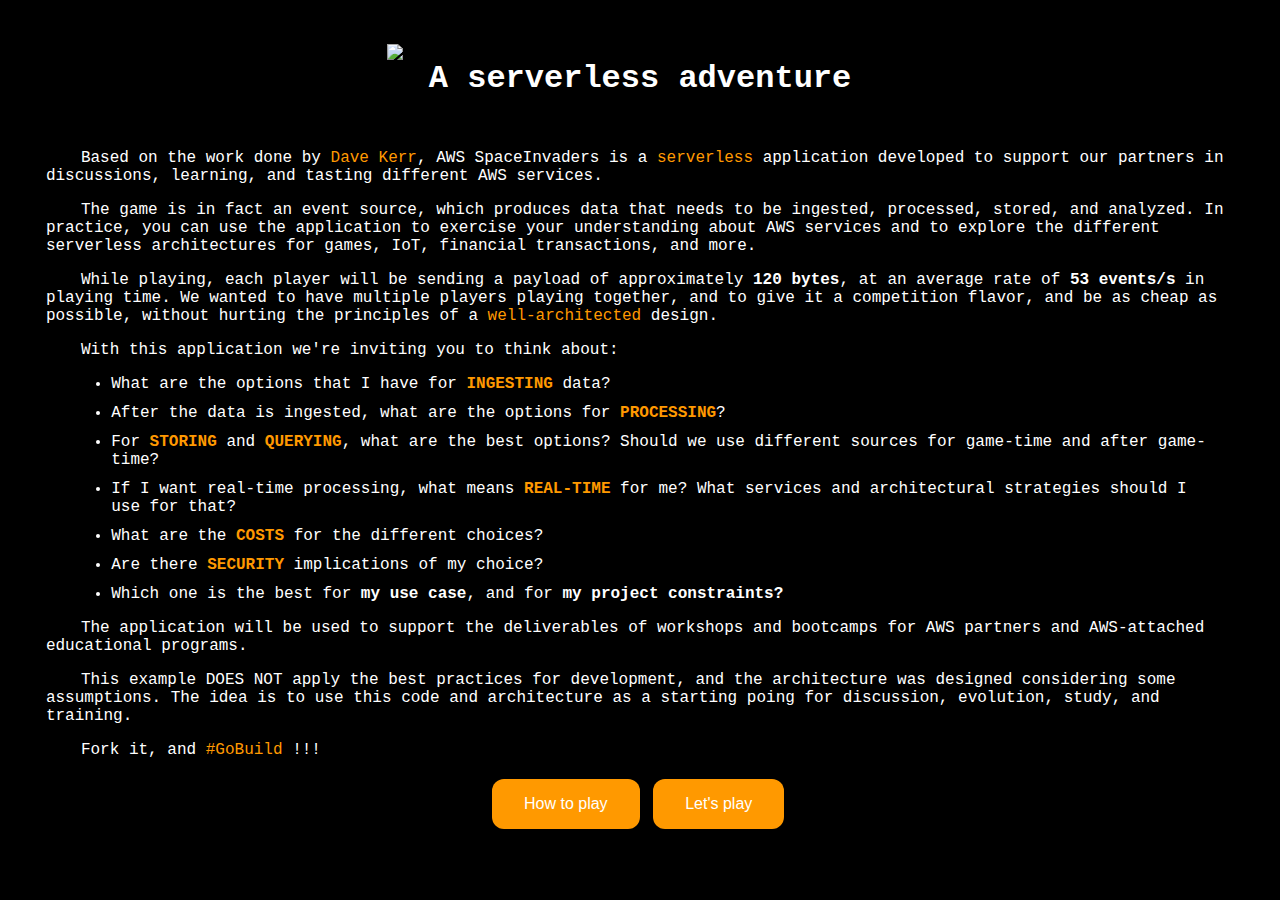
==== index.html @ a00ed895 "removing the PDFs" ====
<!DOCTYPE html>
<html>
  <head>
    <meta http-equiv="content-type" content="text/html; charset=utf-8">
    <link rel="icon" type="image/png" href="./images/favicon.ico">
    <meta content="utf-8" http-equiv="encoding">
    <link rel="stylesheet" type="text/css" href="./resources/css/infopages.css">
    <title>AWS Space Invaders</title>
  </head>
  <body> <br>
    <br>
    <img src="./images/spaceinvaderslogo.png" align="middle">
    <h1>A serverless adventure</h1>
    <br>
    <br>
    <p>Based on the work done by <a href="https://github.com/dwmkerr/spaceinvaders">Dave
        Kerr</a>, AWS SpaceInvaders is a <a href="https://aws.amazon.com/serverless/">serverless</a>
      application developed to support our partners in discussions, learning,
      and tasting different AWS services.</p>
    <p>The game is in fact an event source, which produces data that needs to be
      ingested, processed, stored, and analyzed. In practice, you can use the
      application to exercise your understanding about AWS services and to
      explore the different serverless architectures for games, IoT, financial
      transactions, and more.</p>
    <p>While playing, each player will be sending a payload of approximately <b>120
        bytes</b>, at an average rate of <b>53 events/s</b> in playing time. We
      wanted to have multiple players playing together, and to give it a
      competition flavor, and be as cheap as possible, without hurting the
      principles of a <a href="https://aws.amazon.com/architecture/well-architected/">well-architected</a>
      design.</p>
    <p>With this application we're inviting you to think about:</p>
    <ul>
      <li>What are the options that I have for <span class="boldText">INGESTING</span>
        data?</li>
      <li>After the data is ingested, what are the options for <span class="boldText">PROCESSING</span>?</li>
      <li>For <span class="boldText">STORING</span> and <span class="boldText">QUERYING</span>,
        what are the best options? Should we use different sources for game-time
        and after game-time?</li>
      <li>If I want real-time processing, what means <span class="boldText">REAL-TIME</span>
        for me? What services and architectural strategies should I use for
        that?</li>
      <li>What are the <span class="boldText">COSTS</span> for the different
        choices?</li>
      <li>Are there <span class="boldText">SECURITY</span> implications of my
        choice?</li>
      <li>Which one is the best for <b>my use case</b>, and for <b>my project
          constraints?</b></li>
    </ul>
    <p>The application will be used to support the deliverables of workshops and
      bootcamps for AWS partners and AWS-attached educational programs.</p>
    <p>This example DOES NOT apply the best practices for development, and the
      architecture was designed considering some assumptions. The idea is to use
      this code and architecture as a starting poing for discussion, evolution,
      study, and training.</p>
    <p>Fork it, and <a href="https://aws.amazon.com/buildon/">#GoBuild</a> !!!</p>
    <div class="btnGroup"> <input class="button" value="How to play" onclick="window.location='./pages/howtoplay.html'"
type="button">
      <input class="button" value="Let's play" onclick="window.location='./game/index.html'"
type="button">
    </div>
  </body>
</html>
---- resources/css/infopages.css ----
body {
    font-family: "Courier New";
    background-color: black;
    color: white;
}

img {
    display: block;
    max-width: 40%;
    max-height: 40%;
    margin-left: auto;
    margin-right: auto;
}

p {
    margin-left: 3%;
    margin-right: 3%;
    text-indent: 35px;
}

ul {
    margin-left: 5%;
    margin-right: 5%
}

ol {
    margin-left: 5%;
    margin-right: 5%;
}

li {
    margin-bottom: 1%;
}

h1 {
    margin: 0%;
    text-align: center;
}

h2 {
    margin: 2%;
    text-align: center
}

h3 {
    margin: 1%;
    text-align: center
}

.boldText {
    color: #FF9900;
    font-weight: bold;
}

a:link {
    text-decoration: none;
    color: #FF9900;
}

a:visited {
    text-decoration: none;
    color: #FF9900;
}

a:hover {
    text-decoration: none;
    color: #ff5555
}

.btnGroup {
    width: 300px;
    align-content: center;
    margin: auto;
}

.btnGroup input {
    background-color: #FF9900;
    /* Green */
    border: none;
    color: white;
    padding: 16px 32px;
    text-align: center;
    text-decoration: none;
    display: inline-block;
    font-size: 16px;
    margin: 4px 2px;
    -webkit-transition-duration: 0.4s;
    /* Safari */
    transition-duration: 0.4s;
    cursor: pointer;
    border-radius: 12px;
    text-align: center;
}

.btnGroup input:hover {
    background-color: #ff5555;
    color: white;
}
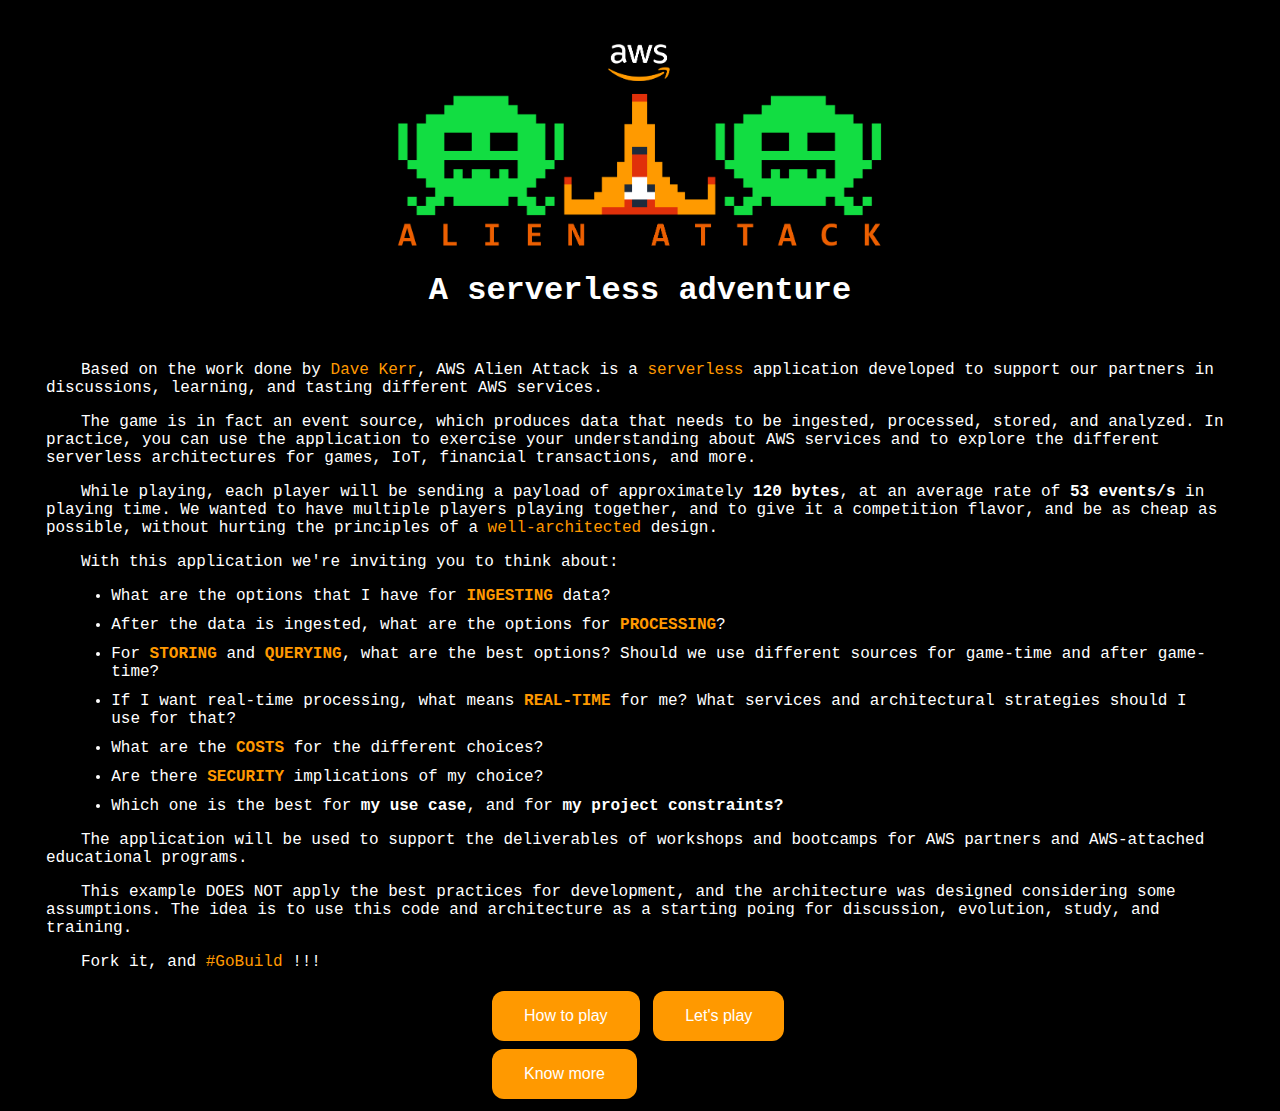
==== commit c9e62c18: "Converting resources to AlienAttack" ====
--- a/index.html
+++ b/index.html
@@ -1,62 +1,48 @@
 <!DOCTYPE html>
 <html>
-  <head>
-    <meta http-equiv="content-type" content="text/html; charset=utf-8">
+<head>
     <link rel="icon" type="image/png" href="./images/favicon.ico">
+    <meta content="text/html;charset=utf-8" http-equiv="Content-Type">
     <meta content="utf-8" http-equiv="encoding">
     <link rel="stylesheet" type="text/css" href="./resources/css/infopages.css">
-    <title>AWS Space Invaders</title>
-  </head>
-  <body> <br>
-    <br>
-    <img src="./images/spaceinvaderslogo.png" align="middle">
+    <title>AWS Alien Attack</title>
+</head>
+
+<body>
+    <br><br>
+    <img src="./images/awsalienattack.png" align="middle"></img>
     <h1>A serverless adventure</h1>
     <br>
     <br>
-    <p>Based on the work done by <a href="https://github.com/dwmkerr/spaceinvaders">Dave
-        Kerr</a>, AWS SpaceInvaders is a <a href="https://aws.amazon.com/serverless/">serverless</a>
-      application developed to support our partners in discussions, learning,
-      and tasting different AWS services.</p>
-    <p>The game is in fact an event source, which produces data that needs to be
-      ingested, processed, stored, and analyzed. In practice, you can use the
-      application to exercise your understanding about AWS services and to
-      explore the different serverless architectures for games, IoT, financial
-      transactions, and more.</p>
-    <p>While playing, each player will be sending a payload of approximately <b>120
-        bytes</b>, at an average rate of <b>53 events/s</b> in playing time. We
-      wanted to have multiple players playing together, and to give it a
-      competition flavor, and be as cheap as possible, without hurting the
-      principles of a <a href="https://aws.amazon.com/architecture/well-architected/">well-architected</a>
-      design.</p>
+    <p>Based on the work done by <a href="https://github.com/dwmkerr/spaceinvaders">Dave Kerr</a>, AWS Alien Attack is a <a href="https://aws.amazon.com/serverless/">serverless</a> application developed to support our partners in discussions, learning, and tasting
+        different
+        AWS services.</p>
+    <p>The game is in fact an event source, which produces data that needs to be ingested, processed, stored, and
+        analyzed. In practice, you can use the application to exercise your understanding about AWS services and to
+        explore the different serverless architectures for games, IoT, financial transactions, and more.</p>
+    <p>While playing, each player will be sending a payload of approximately <b>120 bytes</b>, at an average rate of
+        <b>53 events/s</b> in playing time. We wanted to have multiple players playing together, and to give it a
+        competition flavor, and be as cheap as possible, without hurting the principles of a <a href="https://aws.amazon.com/architecture/well-architected/">well-architected</a>
+        design.</p>
     <p>With this application we're inviting you to think about:</p>
     <ul>
-      <li>What are the options that I have for <span class="boldText">INGESTING</span>
-        data?</li>
-      <li>After the data is ingested, what are the options for <span class="boldText">PROCESSING</span>?</li>
-      <li>For <span class="boldText">STORING</span> and <span class="boldText">QUERYING</span>,
-        what are the best options? Should we use different sources for game-time
-        and after game-time?</li>
-      <li>If I want real-time processing, what means <span class="boldText">REAL-TIME</span>
-        for me? What services and architectural strategies should I use for
-        that?</li>
-      <li>What are the <span class="boldText">COSTS</span> for the different
-        choices?</li>
-      <li>Are there <span class="boldText">SECURITY</span> implications of my
-        choice?</li>
-      <li>Which one is the best for <b>my use case</b>, and for <b>my project
-          constraints?</b></li>
+        <li>What are the options that I have for <span class="boldText">INGESTING</span> data?</li>
+        <li>After the data is ingested, what are the options for <span class="boldText">PROCESSING</span>?</li>
+        <li>For <span class="boldText">STORING</span> and <span class="boldText">QUERYING</span>, what are the best
+            options? Should we use different sources for game-time and after game-time?</li>
+        <li>If I want real-time processing, what means <span class="boldText">REAL-TIME</span> for me? What services and architectural strategies should I use for that?</li>
+        <li>What are the <span class="boldText">COSTS</span> for the different choices?</li>
+        <li>Are there <span class="boldText">SECURITY</span> implications of my choice?</li>
+        <li>Which one is the best for <b>my use case</b>, and for <b>my project constraints?</b></li>
     </ul>
-    <p>The application will be used to support the deliverables of workshops and
-      bootcamps for AWS partners and AWS-attached educational programs.</p>
-    <p>This example DOES NOT apply the best practices for development, and the
-      architecture was designed considering some assumptions. The idea is to use
-      this code and architecture as a starting poing for discussion, evolution,
-      study, and training.</p>
+        <p>The application will be used to support the deliverables of workshops and bootcamps for AWS partners and AWS-attached educational programs.</p>
+    <p>This example DOES NOT apply the best practices for development, and the architecture was designed considering some assumptions. The idea is to use this code and architecture as a starting poing for discussion, evolution, study, and training.</p>
     <p>Fork it, and <a href="https://aws.amazon.com/buildon/">#GoBuild</a> !!!</p>
-    <div class="btnGroup"> <input class="button" value="How to play" onclick="window.location='./pages/howtoplay.html'"
-type="button">
-      <input class="button" value="Let's play" onclick="window.location='./game/index.html'"
-type="button">
+    <div class="btnGroup">
+        <input type="button" class="button" value="How to play" onclick="window.location='./pages/howtoplay.html'"></button>
+        <input type="button" class="button" value="Let's play" onclick="window.location='./game/index.html'"></button> 
+        <input type="button" class="button" value="Know more" onclick="window.location='./pages/knowmore.html'"></button>
     </div>
-  </body>
-</html>
+</body>
+
+</html>